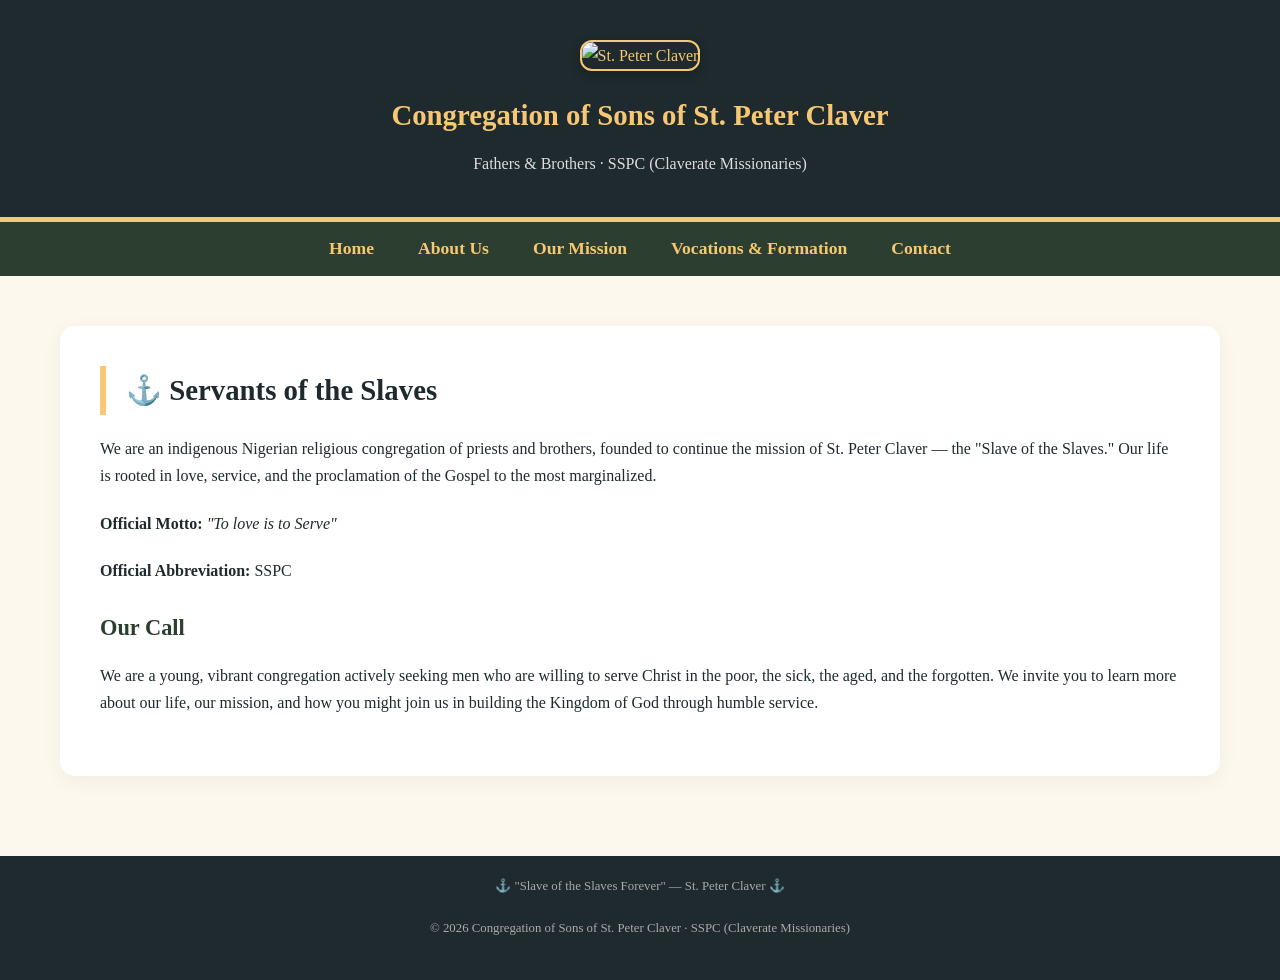
==== index.html @ fbab9702 "index.html" ====
<!DOCTYPE html>
<html lang="en">
<head>
    <meta charset="UTF-8">
    <meta name="viewport" content="width=device-width, initial-scale=1.0">
    <title>SSPC | Sons of St. Peter Claver</title>
    <link rel="stylesheet" href="style.css">
    <style>
        .saint-image {
            text-align: center;
            margin: 20px 0;
        }
        .saint-image img {
            max-width: 250px;
            border-radius: 12px;
            box-shadow: 0 4px 12px rgba(0,0,0,0.2);
            border: 2px solid #f7c873;
        }
    </style>
</head>
<body>

<header>
    <div class="saint-image">
        <img src="YOUR-IMAGE-FILE-NAME.jpg" alt="St. Peter Claver">
    </div>
    <h1>Congregation of Sons of St. Peter Claver</h1>
    <p>Fathers & Brothers · SSPC (Claverate Missionaries)</p>
</header>

<nav>
    <a href="index.html">Home</a>
    <a href="about.html">About Us</a>
    <a href="mission.html">Our Mission</a>
    <a href="formation.html">Vocations & Formation</a>
    <a href="contact.html">Contact</a>
</nav>

<div class="container">
    <main>
        <h2>⚓ Servants of the Slaves</h2>
        <p>We are an indigenous Nigerian religious congregation of priests and brothers, founded to continue the mission of St. Peter Claver — the "Slave of the Slaves." Our life is rooted in love, service, and the proclamation of the Gospel to the most marginalized.</p>
        
        <p><strong>Official Motto:</strong> <em>"To love is to Serve"</em></p>
        <p><strong>Official Abbreviation:</strong> SSPC</p>
        
        <h3>Our Call</h3>
        <p>We are a young, vibrant congregation actively seeking men who are willing to serve Christ in the poor, the sick, the aged, and the forgotten. We invite you to learn more about our life, our mission, and how you might join us in building the Kingdom of God through humble service.</p>
    </main>
</div>

<footer>
    <p>⚓ "Slave of the Slaves Forever" — St. Peter Claver ⚓</p>
    <p>© 2026 Congregation of Sons of St. Peter Claver · SSPC (Claverate Missionaries)</p>
</footer>

</body>
</html>
---- style.css ----
/* style.css - Shared styles for all SSPC pages */

* {
    margin: 0;
    padding: 0;
    box-sizing: border-box;
}

body {
    font-family: 'Georgia', 'Times New Roman', serif;
    background-color: #fdf8ed;
    color: #1e2a2e;
    line-height: 1.7;
}

.container {
    max-width: 1200px;
    margin: 0 auto;
    padding: 20px;
}

/* Header & Navigation */
header {
    background: #1e2a2e;
    color: #f7c873;
    padding: 20px 0;
    text-align: center;
    border-bottom: 5px solid #f7c873;
}

header h1 {
    font-size: 1.8rem;
    margin-bottom: 10px;
}

header p {
    font-size: 1rem;
    color: #ddd;
}

nav {
    background: #2c3e2f;
    padding: 12px 0;
    text-align: center;
}

nav a {
    color: #f7c873;
    text-decoration: none;
    margin: 0 20px;
    font-weight: bold;
    font-size: 1.1rem;
}

nav a:hover {
    color: white;
    text-decoration: underline;
}

/* Main Content */
main {
    background: white;
    padding: 40px;
    border-radius: 15px;
    margin: 30px 0;
    box-shadow: 0 5px 20px rgba(0,0,0,0.05);
}

h2 {
    color: #1e2a2e;
    margin-bottom: 20px;
    font-size: 1.8rem;
    border-left: 6px solid #f7c873;
    padding-left: 20px;
}

h3 {
    color: #2c3e2f;
    margin: 25px 0 15px 0;
    font-size: 1.4rem;
}

p {
    margin-bottom: 20px;
}

/* Image styling */
.image-section {
    text-align: center;
    margin: 30px 0;
}

.image-section img {
    max-width: 100%;
    border-radius: 12px;
    box-shadow: 0 4px 12px rgba(0,0,0,0.1);
}

/* Lists */
ul, ol {
    margin: 15px 0 15px 40px;
}

li {
    margin: 8px 0;
}

/* Contact box */
.contact-box {
    background: #f5f0e1;
    padding: 25px;
    border-radius: 15px;
    margin: 30px 0;
    text-align: center;
}

.contact-box a {
    color: #1e2a2e;
    text-decoration: none;
    font-weight: bold;
}

.contact-box a:hover {
    color: #f7c873;
}

/* Footer */
footer {
    background: #1e2a2e;
    color: #aaa;
    text-align: center;
    padding: 20px;
    font-size: 0.8rem;
    margin-top: 30px;
}

/* Responsive */
@media (max-width: 700px) {
    nav a {
        display: inline-block;
        margin: 5px 10px;
    }
    main {
        padding: 20px;
    }
    h2 {
        font-size: 1.4rem;
    }
}
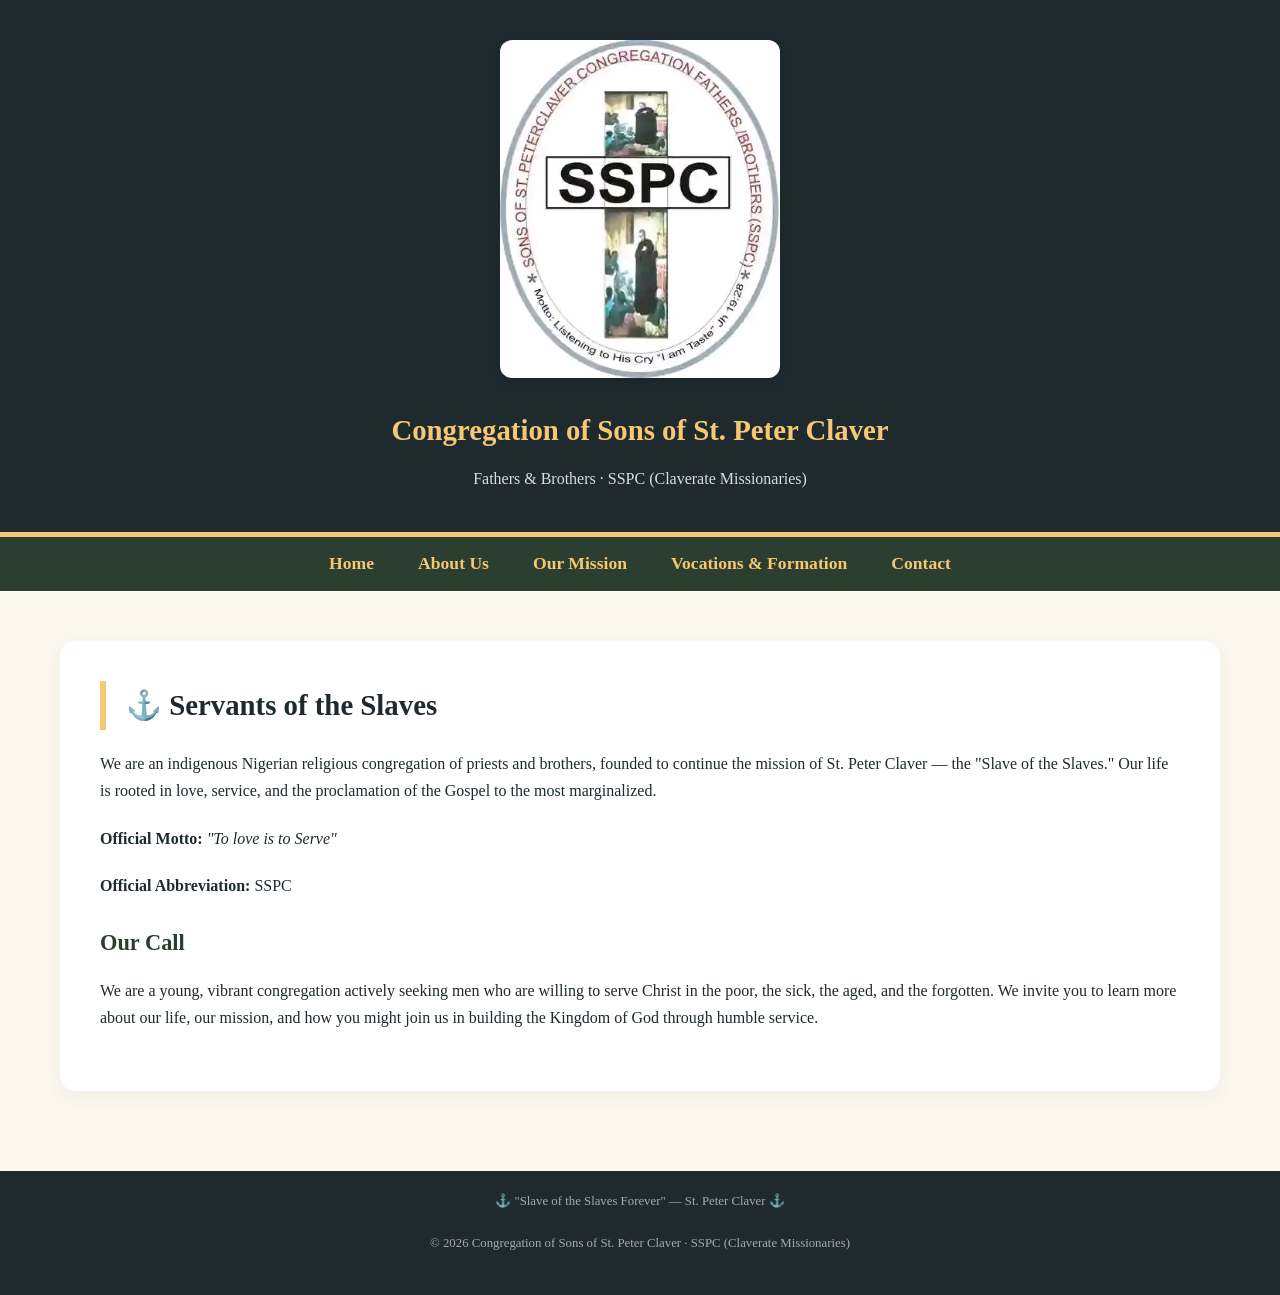
==== commit 541dec55: "index.html" ====
--- a/index.html
+++ b/index.html
@@ -6,23 +6,22 @@
     <title>SSPC | Sons of St. Peter Claver</title>
     <link rel="stylesheet" href="style.css">
     <style>
-        .saint-image {
+        .logo-image {
             text-align: center;
             margin: 20px 0;
         }
-        .saint-image img {
-            max-width: 250px;
+        .logo-image img {
+            max-width: 280px;
             border-radius: 12px;
-            box-shadow: 0 4px 12px rgba(0,0,0,0.2);
-            border: 2px solid #f7c873;
+            box-shadow: 0 4px 12px rgba(0,0,0,0.1);
         }
     </style>
 </head>
 <body>
 
 <header>
-    <div class="saint-image">
-        <img src="YOUR-IMAGE-FILE-NAME.jpg" alt="St. Peter Claver">
+    <div class="logo-image">
+        <img src="IMG-20260528-WA0007.jpg" alt="SSPC Official Logo">
     </div>
     <h1>Congregation of Sons of St. Peter Claver</h1>
     <p>Fathers & Brothers · SSPC (Claverate Missionaries)</p>
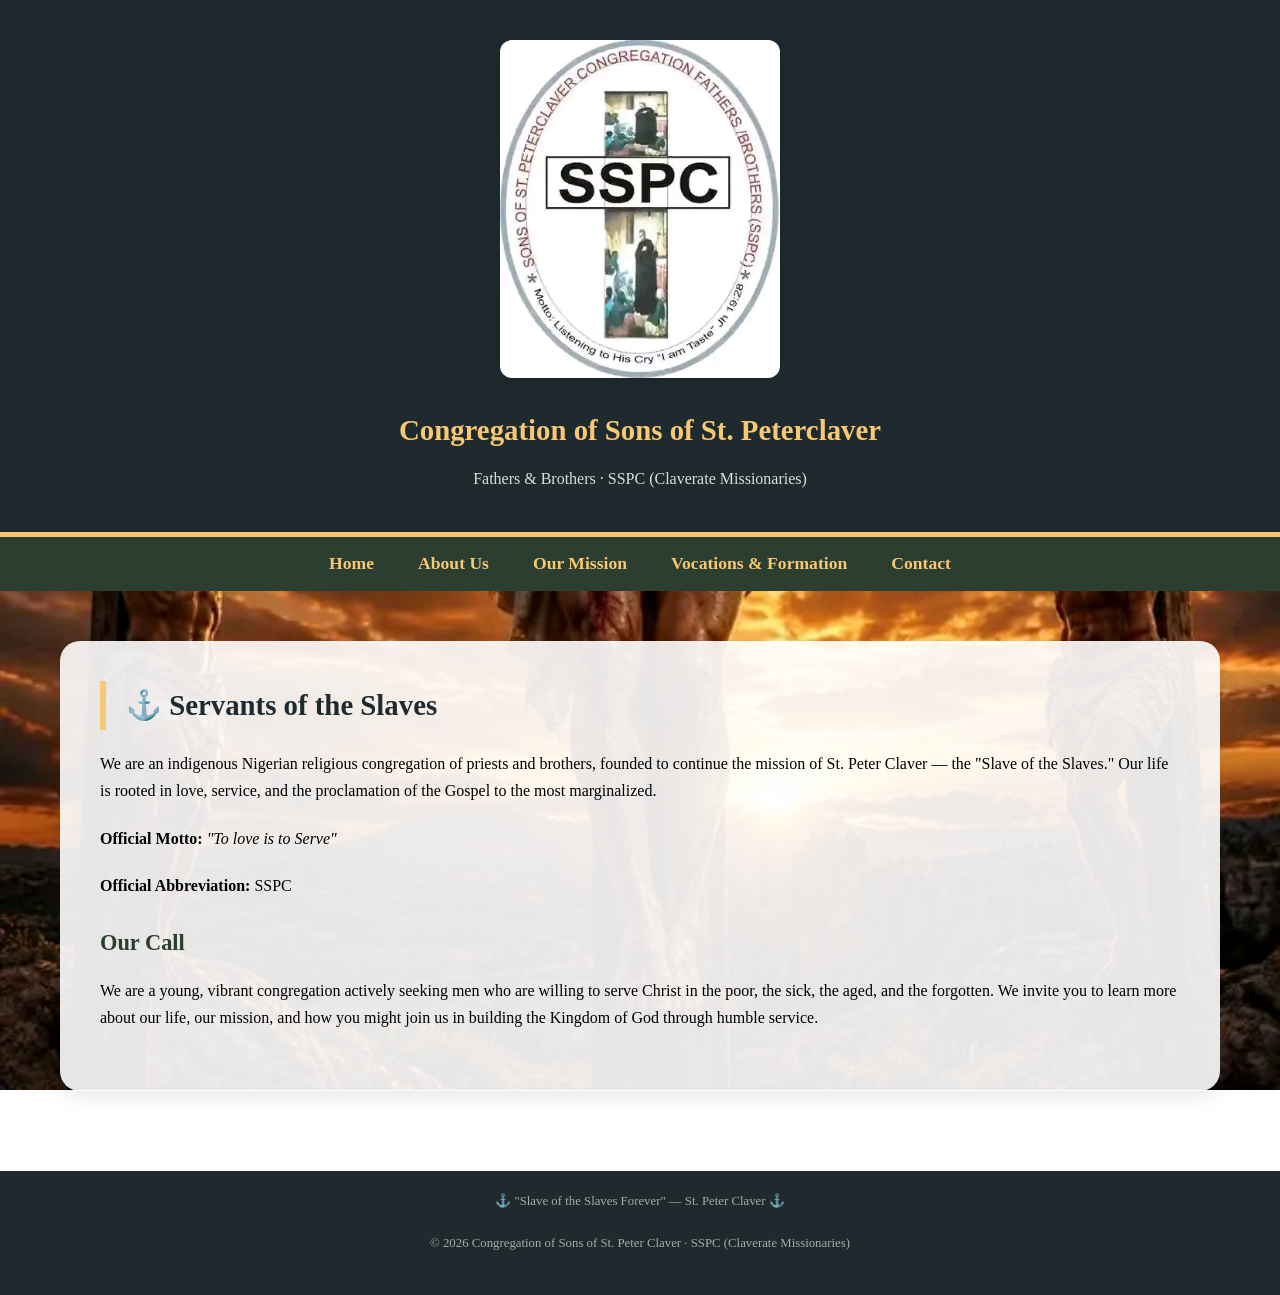
==== commit 4d0d4da6: "index.html" ====
--- a/index.html
+++ b/index.html
@@ -23,7 +23,7 @@
     <div class="logo-image">
         <img src="IMG-20260528-WA0007.jpg" alt="SSPC Official Logo">
     </div>
-    <h1>Congregation of Sons of St. Peter Claver</h1>
+    <h1>Congregation of Sons of St. Peterclaver</h1>
     <p>Fathers & Brothers · SSPC (Claverate Missionaries)</p>
 </header>
 
--- a/style.css
+++ b/style.css
@@ -6,11 +6,25 @@
     box-sizing: border-box;
 }
 
+/* GLOBAL BACKGROUND USING YOUR OWN IMAGE */
 body {
+    background-image: url('1781128849834.jpg');
+    background-attachment: fixed;
+    background-size: cover;
+    background-position: center;
+    background-repeat: no-repeat;
     font-family: 'Georgia', 'Times New Roman', serif;
-    background-color: #fdf8ed;
-    color: #1e2a2e;
     line-height: 1.7;
+}
+
+/* All content boxes will have a semi-transparent background so text is readable */
+.container main, 
+.container .content-box {
+    background: rgba(255, 255, 255, 0.9);
+    border-radius: 20px;
+    padding: 40px;
+    margin: 30px 0;
+    box-shadow: 0 5px 20px rgba(0,0,0,0.1);
 }
 
 .container {
@@ -57,15 +71,7 @@
     text-decoration: underline;
 }
 
-/* Main Content */
-main {
-    background: white;
-    padding: 40px;
-    border-radius: 15px;
-    margin: 30px 0;
-    box-shadow: 0 5px 20px rgba(0,0,0,0.05);
-}
-
+/* Headings */
 h2 {
     color: #1e2a2e;
     margin-bottom: 20px;
@@ -140,7 +146,7 @@
         display: inline-block;
         margin: 5px 10px;
     }
-    main {
+    .container main {
         padding: 20px;
     }
     h2 {
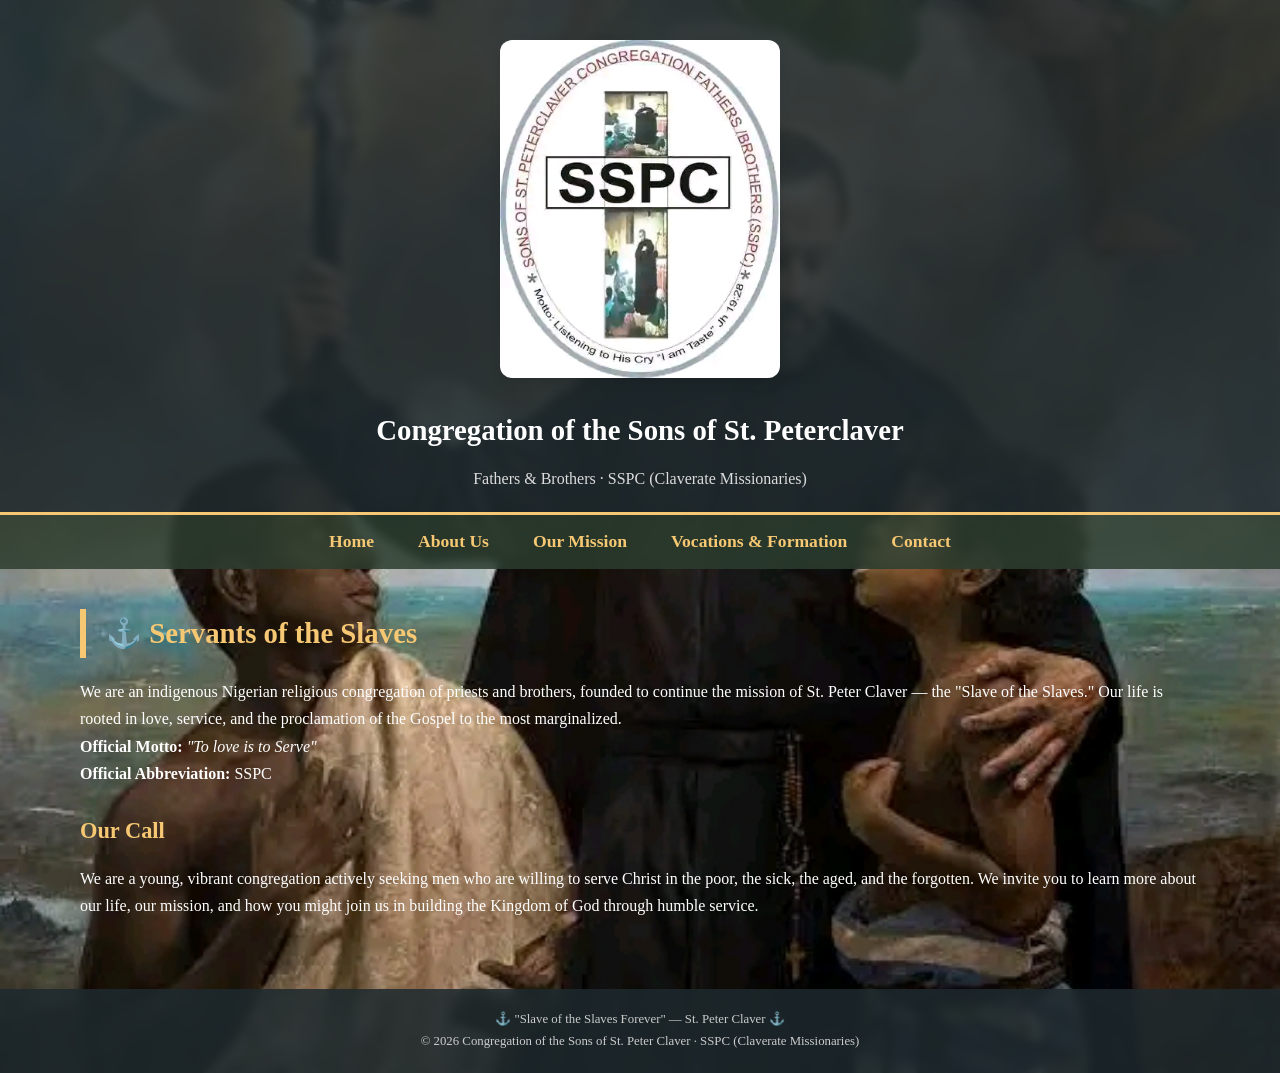
==== commit 4e12ceb6: "index.html" ====
--- a/index.html
+++ b/index.html
@@ -23,7 +23,7 @@
     <div class="logo-image">
         <img src="IMG-20260528-WA0007.jpg" alt="SSPC Official Logo">
     </div>
-    <h1>Congregation of Sons of St. Peterclaver</h1>
+    <h1>Congregation of the Sons of St. Peterclaver</h1>
     <p>Fathers & Brothers · SSPC (Claverate Missionaries)</p>
 </header>
 
@@ -50,7 +50,7 @@
 
 <footer>
     <p>⚓ "Slave of the Slaves Forever" — St. Peter Claver ⚓</p>
-    <p>© 2026 Congregation of Sons of St. Peter Claver · SSPC (Claverate Missionaries)</p>
+    <p>© 2026 Congregation of the Sons of St. Peter Claver · SSPC (Claverate Missionaries)</p>
 </footer>
 
 </body>
--- a/style.css
+++ b/style.css
@@ -6,25 +6,28 @@
     box-sizing: border-box;
 }
 
-/* GLOBAL BACKGROUND USING YOUR OWN IMAGE */
+/* ========================================
+   GLOBAL BACKGROUND WITH YOUR NEW IMAGE
+   ======================================== */
 body {
-    background-image: url('1781128849834.jpg');
+    background-image: url('1781124834247.jpg');
     background-attachment: fixed;
     background-size: cover;
     background-position: center;
     background-repeat: no-repeat;
     font-family: 'Georgia', 'Times New Roman', serif;
+    color: white;
     line-height: 1.7;
 }
 
-/* All content boxes will have a semi-transparent background so text is readable */
-.container main, 
-.container .content-box {
-    background: rgba(255, 255, 255, 0.9);
-    border-radius: 20px;
-    padding: 40px;
-    margin: 30px 0;
-    box-shadow: 0 5px 20px rgba(0,0,0,0.1);
+/* All content containers - NO BACKGROUND BOXES */
+.container main,
+.container .content-box,
+main {
+    background: transparent !important;
+    backdrop-filter: none !important;
+    box-shadow: none !important;
+    padding: 20px;
 }
 
 .container {
@@ -33,18 +36,20 @@
     padding: 20px;
 }
 
-/* Header & Navigation */
+/* Headers and Navigation remain solid for readability */
 header {
-    background: #1e2a2e;
+    background: rgba(30, 42, 46, 0.85);
+    backdrop-filter: blur(5px);
     color: #f7c873;
     padding: 20px 0;
     text-align: center;
-    border-bottom: 5px solid #f7c873;
+    border-bottom: 3px solid #f7c873;
 }
 
 header h1 {
     font-size: 1.8rem;
     margin-bottom: 10px;
+    color: white;
 }
 
 header p {
@@ -53,7 +58,8 @@
 }
 
 nav {
-    background: #2c3e2f;
+    background: rgba(44, 62, 47, 0.85);
+    backdrop-filter: blur(5px);
     padding: 12px 0;
     text-align: center;
 }
@@ -73,7 +79,7 @@
 
 /* Headings */
 h2 {
-    color: #1e2a2e;
+    color: #f7c873;
     margin-bottom: 20px;
     font-size: 1.8rem;
     border-left: 6px solid #f7c873;
@@ -81,13 +87,22 @@
 }
 
 h3 {
-    color: #2c3e2f;
+    color: #f7c873;
     margin: 25px 0 15px 0;
     font-size: 1.4rem;
 }
 
-p {
-    margin-bottom: 20px;
+p, li, .contact-box p {
+    color: white;
+}
+
+/* Lists */
+ul, ol {
+    margin: 15px 0 15px 40px;
+}
+
+li {
+    margin: 8px 0;
 }
 
 /* Image styling */
@@ -99,45 +114,60 @@
 .image-section img {
     max-width: 100%;
     border-radius: 12px;
-    box-shadow: 0 4px 12px rgba(0,0,0,0.1);
+    box-shadow: 0 4px 15px rgba(0,0,0,0.3);
+    border: 2px solid rgba(247, 200, 115, 0.5);
 }
 
-/* Lists */
-ul, ol {
-    margin: 15px 0 15px 40px;
-}
-
-li {
-    margin: 8px 0;
-}
-
-/* Contact box */
+/* Contact box - semi-transparent for readability */
 .contact-box {
-    background: #f5f0e1;
+    background: rgba(0, 0, 0, 0.5);
+    backdrop-filter: blur(5px);
     padding: 25px;
     border-radius: 15px;
     margin: 30px 0;
     text-align: center;
+    border: 1px solid rgba(247, 200, 115, 0.3);
 }
 
 .contact-box a {
-    color: #1e2a2e;
+    color: #f7c873;
     text-decoration: none;
     font-weight: bold;
 }
 
 .contact-box a:hover {
-    color: #f7c873;
+    color: white;
+    text-decoration: underline;
+}
+
+/* Leadership / Team image section */
+.leadership-section,
+.team-image {
+    text-align: center;
+    margin: 30px 0;
+}
+
+.leadership-section img,
+.team-image img {
+    max-width: 250px;
+    border-radius: 15px;
+    border: 3px solid #f7c873;
+    box-shadow: 0 4px 15px rgba(0,0,0,0.3);
 }
 
 /* Footer */
 footer {
-    background: #1e2a2e;
-    color: #aaa;
+    background: rgba(30, 42, 46, 0.85);
+    backdrop-filter: blur(5px);
+    color: #ccc;
     text-align: center;
     padding: 20px;
     font-size: 0.8rem;
     margin-top: 30px;
+}
+
+footer p {
+    color: #ccc;
 }
 
 /* Responsive */
@@ -147,7 +177,7 @@
         margin: 5px 10px;
     }
     .container main {
-        padding: 20px;
+        padding: 15px;
     }
     h2 {
         font-size: 1.4rem;
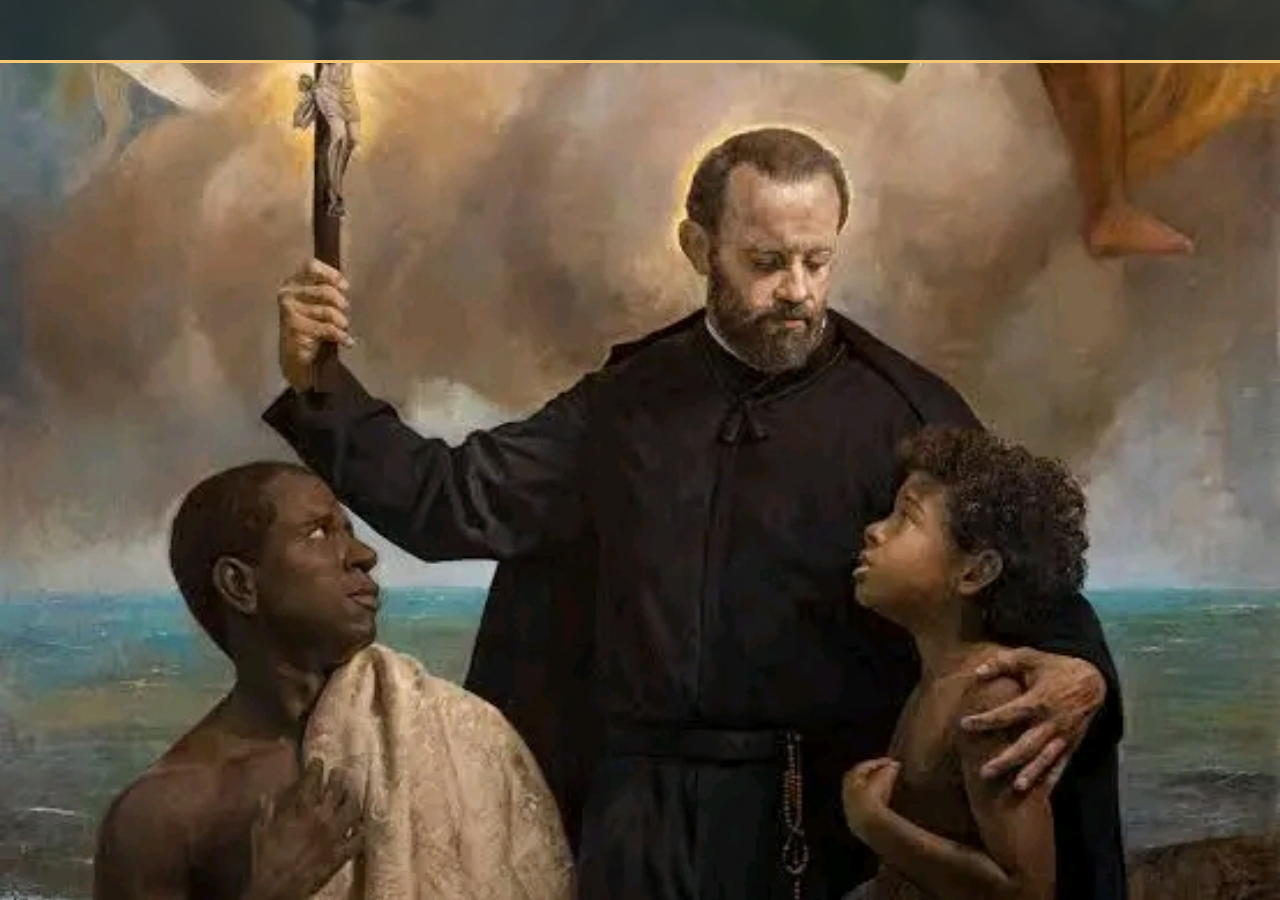
==== commit 41f513fd: "index.html" ====
--- a/index.html
+++ b/index.html
@@ -21,7 +21,7 @@
 
 <header>
     <div class="logo-image">
-        <img src="IMG-20260528-WA0007.jpg" alt="SSPC Official Logo">
+        <img src='logosspc.jpg" alt="SSPC Official Logo">
     </div>
     <h1>Congregation of the Sons of St. Peterclaver</h1>
     <p>Fathers & Brothers · SSPC (Claverate Missionaries)</p>
--- a/style.css
+++ b/style.css
@@ -10,7 +10,7 @@
    GLOBAL BACKGROUND WITH YOUR NEW IMAGE
    ======================================== */
 body {
-    background-image: url('1781124834247.jpg');
+    background-image: url('backgroundstclaverpic.jpg');
     background-attachment: fixed;
     background-size: cover;
     background-position: center;
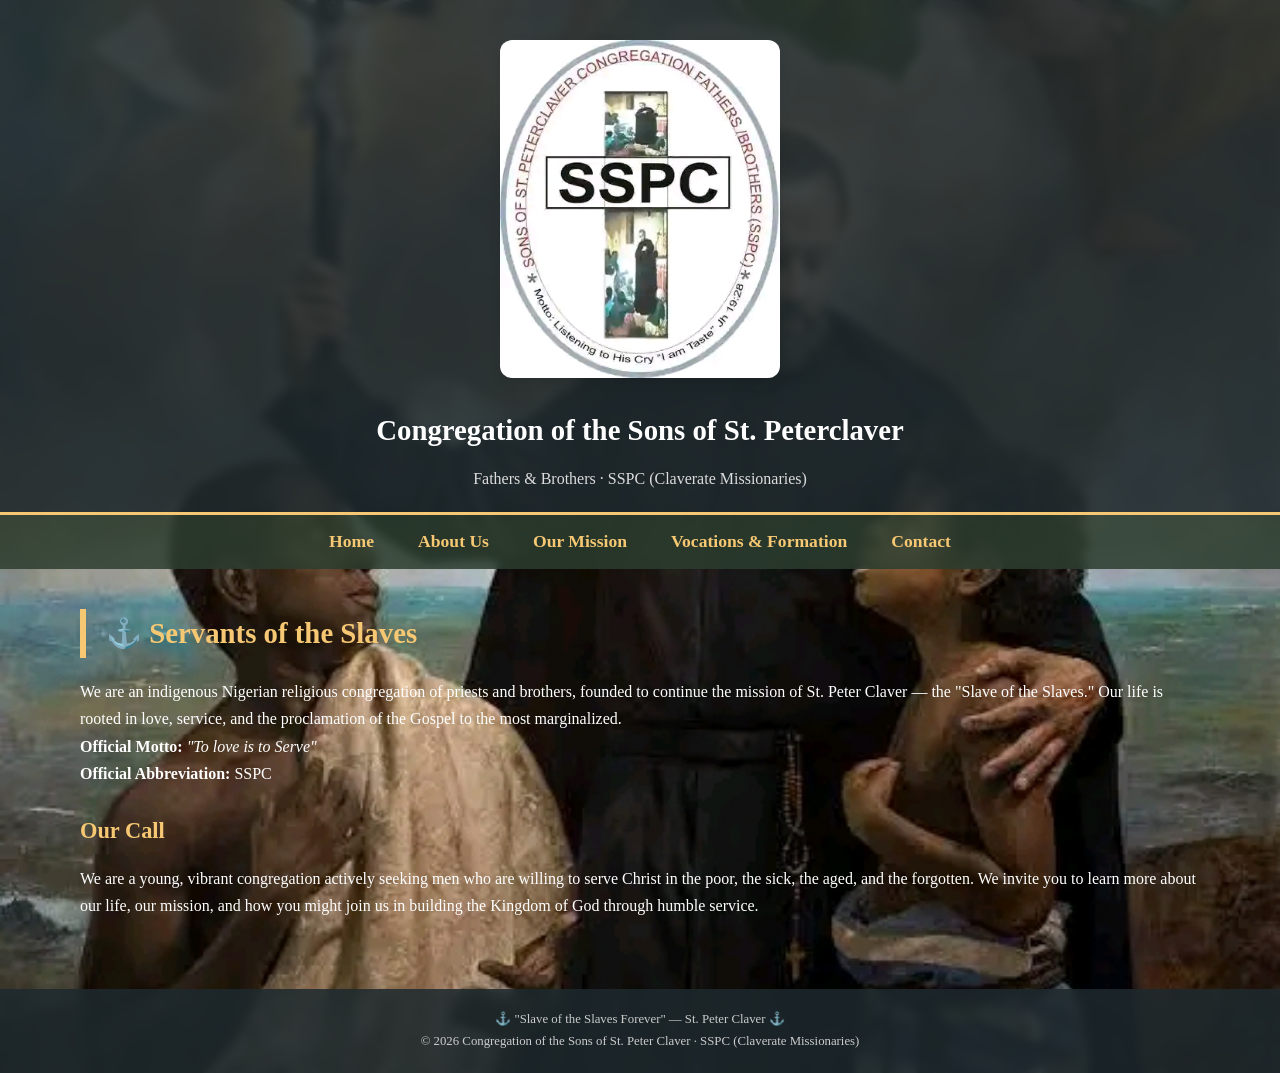
==== commit e91c1e4d: "index.html" ====
--- a/index.html
+++ b/index.html
@@ -21,7 +21,7 @@
 
 <header>
     <div class="logo-image">
-        <img src='logosspc.jpg" alt="SSPC Official Logo">
+        <img src="logosspc.jpg" alt="SSPC Official Logo">
     </div>
     <h1>Congregation of the Sons of St. Peterclaver</h1>
     <p>Fathers & Brothers · SSPC (Claverate Missionaries)</p>
